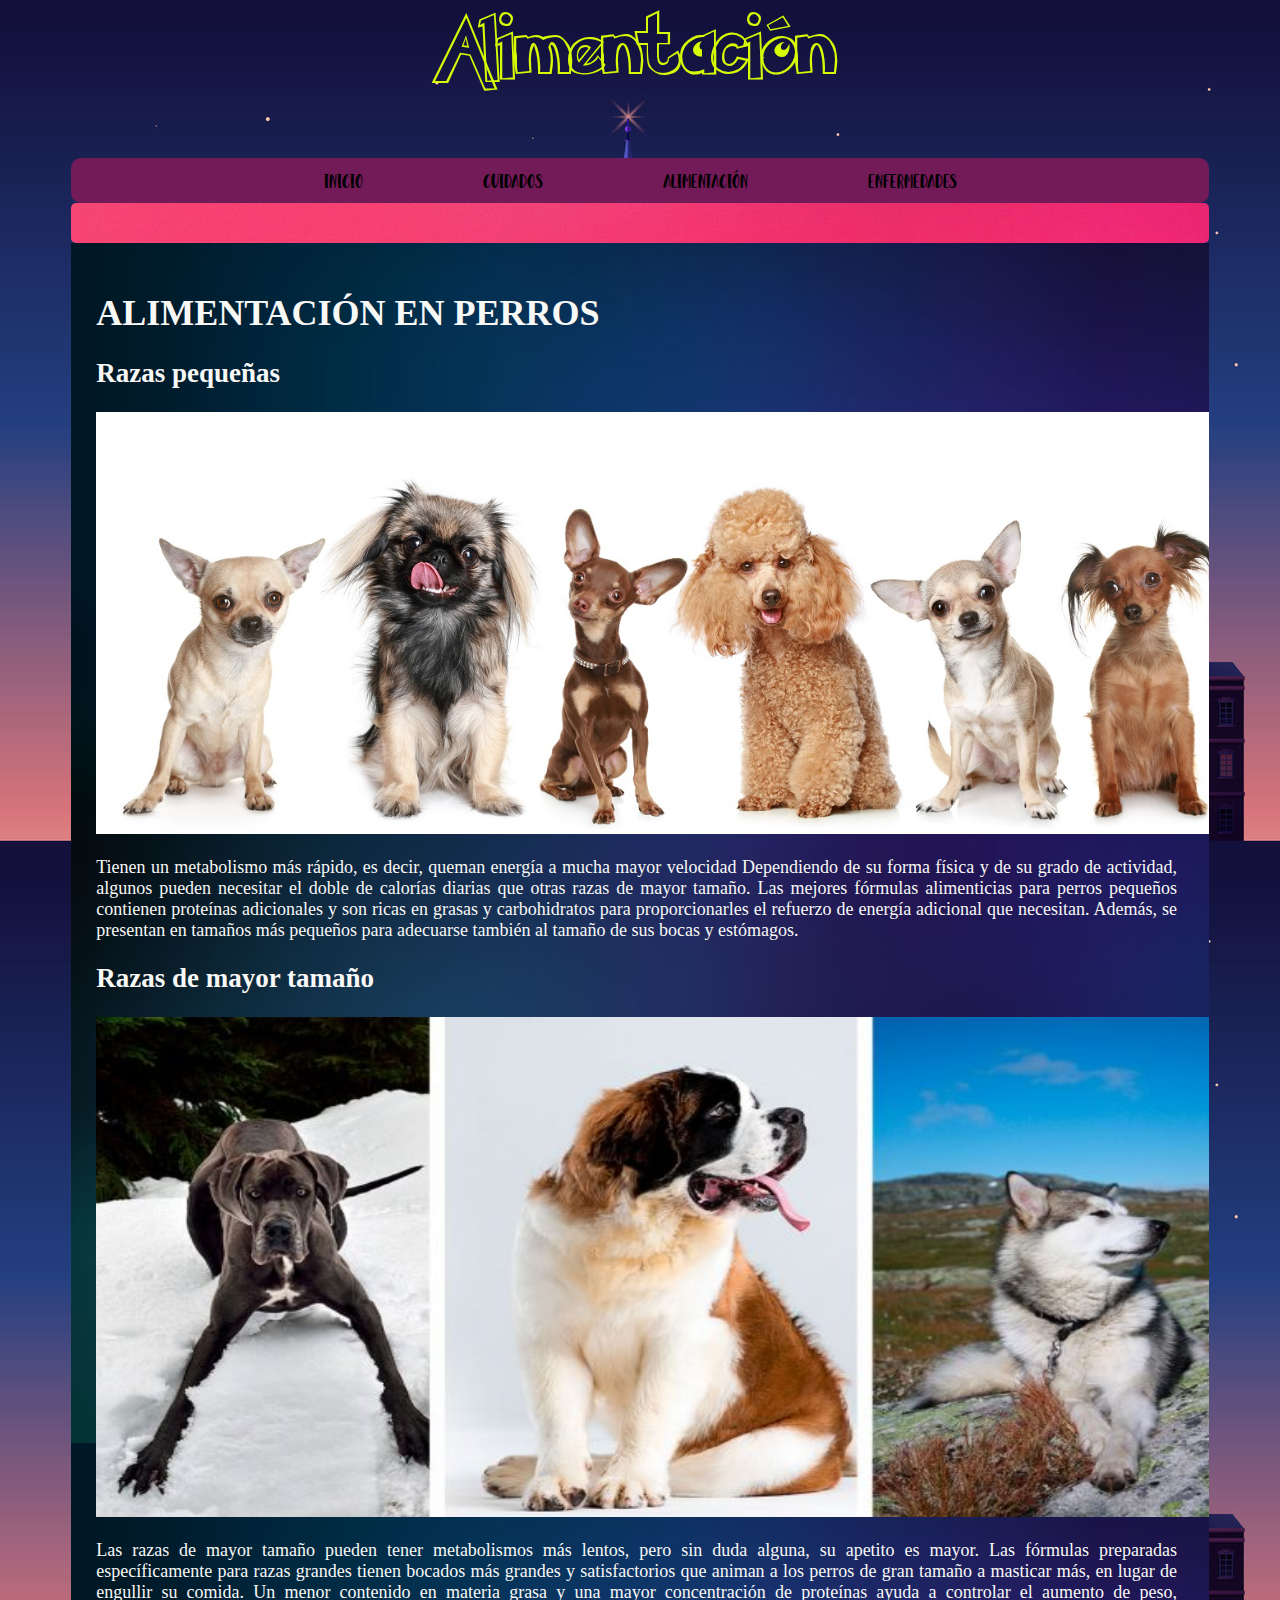
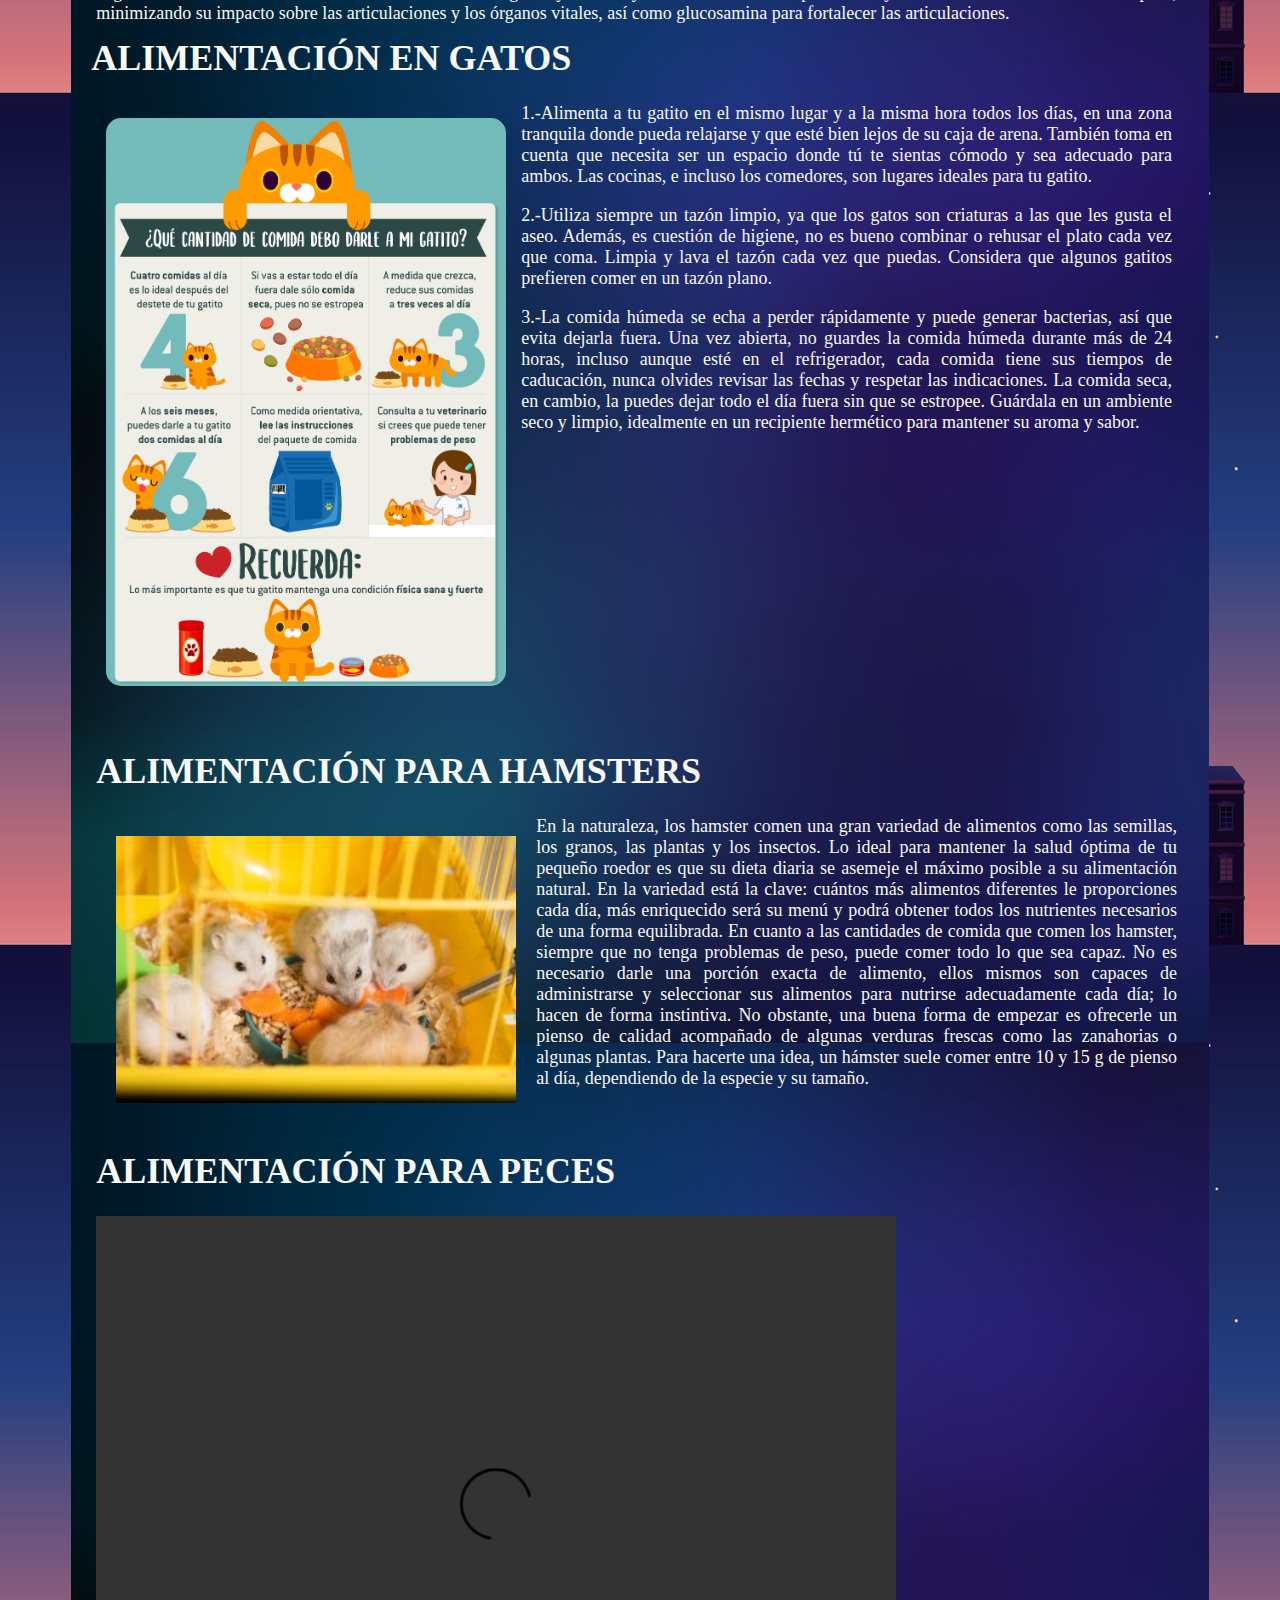
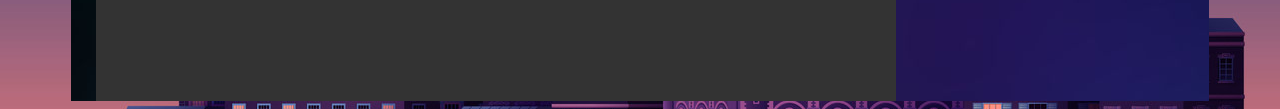
==== alimentacion.html @ 67077b10 "Add files via upload" ====
<!DOCTYPE html>
<html>
<head>
	<title>Alimentación</title>
	<link rel="stylesheet" type="text/css" href="alimentacion.css">
	<link rel="stylesheet" type="text/css" href="enlaces.css">
	<meta name="viewport" content="width=device-width, user-scalable=no, initial-scale=1.0, maximum-scale=1.0, minimum.scale=1.0">
<script type="text/javascript">
	function accion(){
		var ancla=document.getElementsByClassName('nav-enlace');
		for(var i=0;i < ancla.length;i++){
			ancla[i].classList.toggle('desaparece');
		}
	}
</script>
</head>
<body>
<header>
	<div class="cabecera">
	<div>Alimentación</div>
</div>
</header>
<nav>
	<div class="menu">
		<button class="button" onclick="accion()" > Menu</button>
		<a href="index.html" class="nav-enlace desaparece">Inicio</a>
		<a href="cuidados.html" class="nav-enlace desaparece">Cuidados</a>
		<a href="#" class="nav-enlace desaparece">Alimentación</a>
		<a href="enfermedades.html" class="nav-enlace desaparece">Enfermedades</a>
	</div>
</nav>
<div class="separador"></div>
<div class="contenedor1">
	<div class="caja1">
		<h1>ALIMENTACIÓN EN PERROS</h1>
		<h2>Razas pequeñas</h2>
		<img class="imagen1" src="alimentacion1.jpg">
		<p>Tienen un metabolismo más rápido, es decir, queman energía a mucha mayor velocidad Dependiendo de su forma física y de su grado de actividad, algunos pueden necesitar el doble de calorías diarias que otras razas de mayor tamaño. Las mejores fórmulas alimenticias para perros pequeños contienen proteínas adicionales y son ricas en grasas y carbohidratos para proporcionarles el refuerzo de energía adicional que necesitan. Además, se presentan en tamaños más pequeños para adecuarse también al tamaño de sus bocas y estómagos.</p>
		<h2>Razas de mayor tamaño</h2>
		<img class="imagen2" src="alimentacion2.jpg">
		<p>Las razas de mayor tamaño pueden tener metabolismos más lentos, pero sin duda alguna, su apetito es mayor. Las fórmulas preparadas específicamente para razas grandes tienen bocados más grandes y satisfactorios que animan a los perros de gran tamaño a masticar más, en lugar de engullir su comida. Un menor contenido en materia grasa y una mayor concentración de proteínas ayuda a controlar el aumento de peso, minimizando su impacto sobre las articulaciones y los órganos vitales, así como glucosamina para fortalecer las articulaciones.</p>
	</div>
	<div class="caja2">
		<h1>ALIMENTACIÓN EN GATOS</h1>
		<img class="imagen3" src="ejemplogato.png">
		<p>1.-Alimenta a tu gatito en el mismo lugar y a la misma hora todos los días, en una zona   tranquila donde pueda relajarse y que esté bien lejos de su caja de arena. También toma en cuenta que necesita ser un espacio donde tú te sientas cómodo y sea adecuado para ambos. Las cocinas, e incluso los comedores, son lugares ideales para tu gatito.</p>
		<p>2.-Utiliza siempre un tazón limpio, ya que los gatos son criaturas a las que les gusta el aseo. Además, es cuestión de higiene, no es bueno combinar o rehusar el plato cada vez que coma. Limpia y lava el tazón cada vez que puedas. Considera que algunos gatitos prefieren comer en un tazón plano.</p>
		<p>3.-La comida húmeda se echa a perder rápidamente y puede generar bacterias, así que evita dejarla fuera. Una vez abierta, no guardes la comida húmeda durante más de 24 horas, incluso aunque esté en el refrigerador, cada comida tiene sus tiempos de caducación, nunca olvides revisar las fechas y respetar las indicaciones. La comida seca, en cambio, la puedes dejar todo el día fuera sin que se estropee. Guárdala en un ambiente seco y limpio, idealmente en un recipiente hermético para mantener su aroma y sabor.</p>
	</div>
	<div class="caja3">
		<h1>ALIMENTACIÓN PARA HAMSTERS</h1>
		<img class="imagen4" src="alimentacion3.jpg">
		En la naturaleza, los hamster comen una gran variedad de alimentos como las semillas, los granos, las plantas y los insectos. Lo ideal para mantener la salud óptima de tu pequeño roedor es que su dieta diaria se asemeje el máximo posible a su alimentación natural. En la variedad está la clave: cuántos más alimentos diferentes le proporciones cada día, más enriquecido será su menú y podrá obtener todos los nutrientes necesarios de una forma equilibrada.
		En cuanto a las cantidades de comida que comen los hamster, siempre que no tenga problemas de peso, puede comer todo lo que sea capaz. No es necesario darle una porción exacta de alimento, ellos mismos son capaces de administrarse y seleccionar sus alimentos para nutrirse adecuadamente cada día; lo hacen de forma instintiva. No obstante, una buena forma de empezar es ofrecerle un pienso de calidad acompañado de algunas verduras frescas como las zanahorias o algunas plantas. Para hacerte una idea, un hámster suele comer entre 10 y 15 g de pienso al día, dependiendo de la especie y su tamaño.
	</div>
	<div class="caja4">
		<h1>ALIMENTACIÓN PARA PECES</h1>
		<video class="video" src="peces.mp4" width="640" height="480" autoplay controls>
		</video>
	</div>
</div>
</body>
</html>
---- alimentacion.css ----
@font-face{
	font-family: tipo1;
	src:url(fuentes/PokemonHollow.ttf);
}
@font-face{
	font-family: tipo3;
	src:url(fuentes/leavesandground.ttf);
}
body{
	background-image: url("fondo1.jpg");
}
.cabecera{ 
	width: 90% ;
	height: 150px;	
	font-family:tipo1 ;
	text-align: center;
	margin: 0px auto;
	color: #D7FC04;
	font-size: 65px;
	border-radius: 5px;
}
.separador{
	width: 90% ;
	height: 40px;
	margin:0px auto; 
	background-image: url("separador.jpg");
	border-radius: 5px;
}
.contenedor1{
	width: 90%;
	background-image: url("fondo6.jpg");
	margin: 0px auto;
	overflow: hidden;
}
.imagen1{
	width: 1150px;
	height: auto;
	float: center;
}
.imagen2{
	width: 1150px;
	height: 500px;
	float: center;
}
.imagen3{
	width: 400px;
	height: auto;
	float: left;
	padding: 15px;
	border-radius: 30px;
}
.imagen4{
	width: 400px;
	height: auto;
	float: left;
	padding: 20px;
	
}
.video{
	width: 800px;
	height: auto;
	
}
.caja1{
	width: 95%;
	height: 1300px;
	text-align: justify;
	padding: 25px;
	font-size: 18px;
	color: #F8F8F6;
}
.caja2{
	width: 95%;
	height: 550px;
	text-align: justify;
	padding: 20px;
	font-size: 18px;
	color: #F8F8F6;
}
.caja3{
	width: 95%;
	height: 350px;
	text-align: justify;
	padding:25px ;
	float: left;
	font-size: 18px;
	color: #F8F8F6;
}
.caja4{
	width: 95%;
	height: 550px;
	text-align: justify;
	padding:25px ;
	float: left;
	font-size: 18px;
	color: #F8F8F6;
}
@media screen and (max-width: 800px){

	body{
		background: #1D1212;
	}

	/*p{
		font-size: 30px;
	}*/

	h1{
		font-size: 32px;
	}

	.cabecera{
		font-size: 48px;
	}

	.menu{
		position: relative;
	}

	.separador{
		height: 4px;
	}

	.caja1{ /*caja: alimentacion en perros*/
		width: 90%;
		height: 100%;
		/*font-size: 20px;*/
	}
	/*Imagen de perros 1*/
	.imagen1{
		margin:0 25%;
		width: 50%;
	}
	/*Imagen de perros 2*/
	.imagen2{
		margin: 0 25%;
		width: 50%;
		height: auto;
	}

	.caja2{ /*caja: alimentacion en gatos*/
		width: 90%;
		height: 100%;
	}
	/*Infografía*/
	.imagen3{
		width: 50%;
	}

	.caja3{ /*caja: alimentacion en hamsters*/
		width: 90%;
		height: 100%;
	}
	.imagen4{
		width: 60%;
	}

	.caja4{
		width: 93%;
		height: 100%;
	}

	.video{
		width: 100%;
	}
}
@media screen and (max-width: 500px){
	body{
		background: black;
	}
	.cabecera{
		font-size: 40px;
	}
	h1{
		font-size: 22px;
	}
	h2{
		font-size: 18px;
	}
	.imagen1{
		margin: 0 15%;
		width: 70%;
	}
	.imagen2{
		margin: 0 15%;
		width: 70%;
	}
	.imagen4{
		margin: 0 10%;
		width: 70%;
	}
	.video{
		width: 80%;
		height: 150px;
		position: relative;
		left: 25px;
	}

}
---- enlaces.css ----
.menu{
	width: 90%;
	height: 45px;
	background: #731A58;
	margin: 0px auto;
	display: flex;
	justify-content: center;
	border-radius: 10px;
}
.nav-enlace{
	color: #000000;
	padding: 10px 60px;
	display: inline-block;
	text-decoration:none;
	font-size: 25px;
	font-family: tipo3
}
.nav-enlace:hover{
	background: #01DFD1;
	
}
.button{
	background: #01DFD1;
	color: #DF0115;
	padding: 10px 0;
	border: 2px solid #97ab15;
	display: none;
}
@media screen and (max-width: 800px){
	.menu{
		flex-direction: column;

	}
	.nav-enlace{
		margin: 1px 0;
		background: yellow;
		
	}
	.button{
		display: inline-block;

	}
	.desaparece{
		display: none;

	}	
}
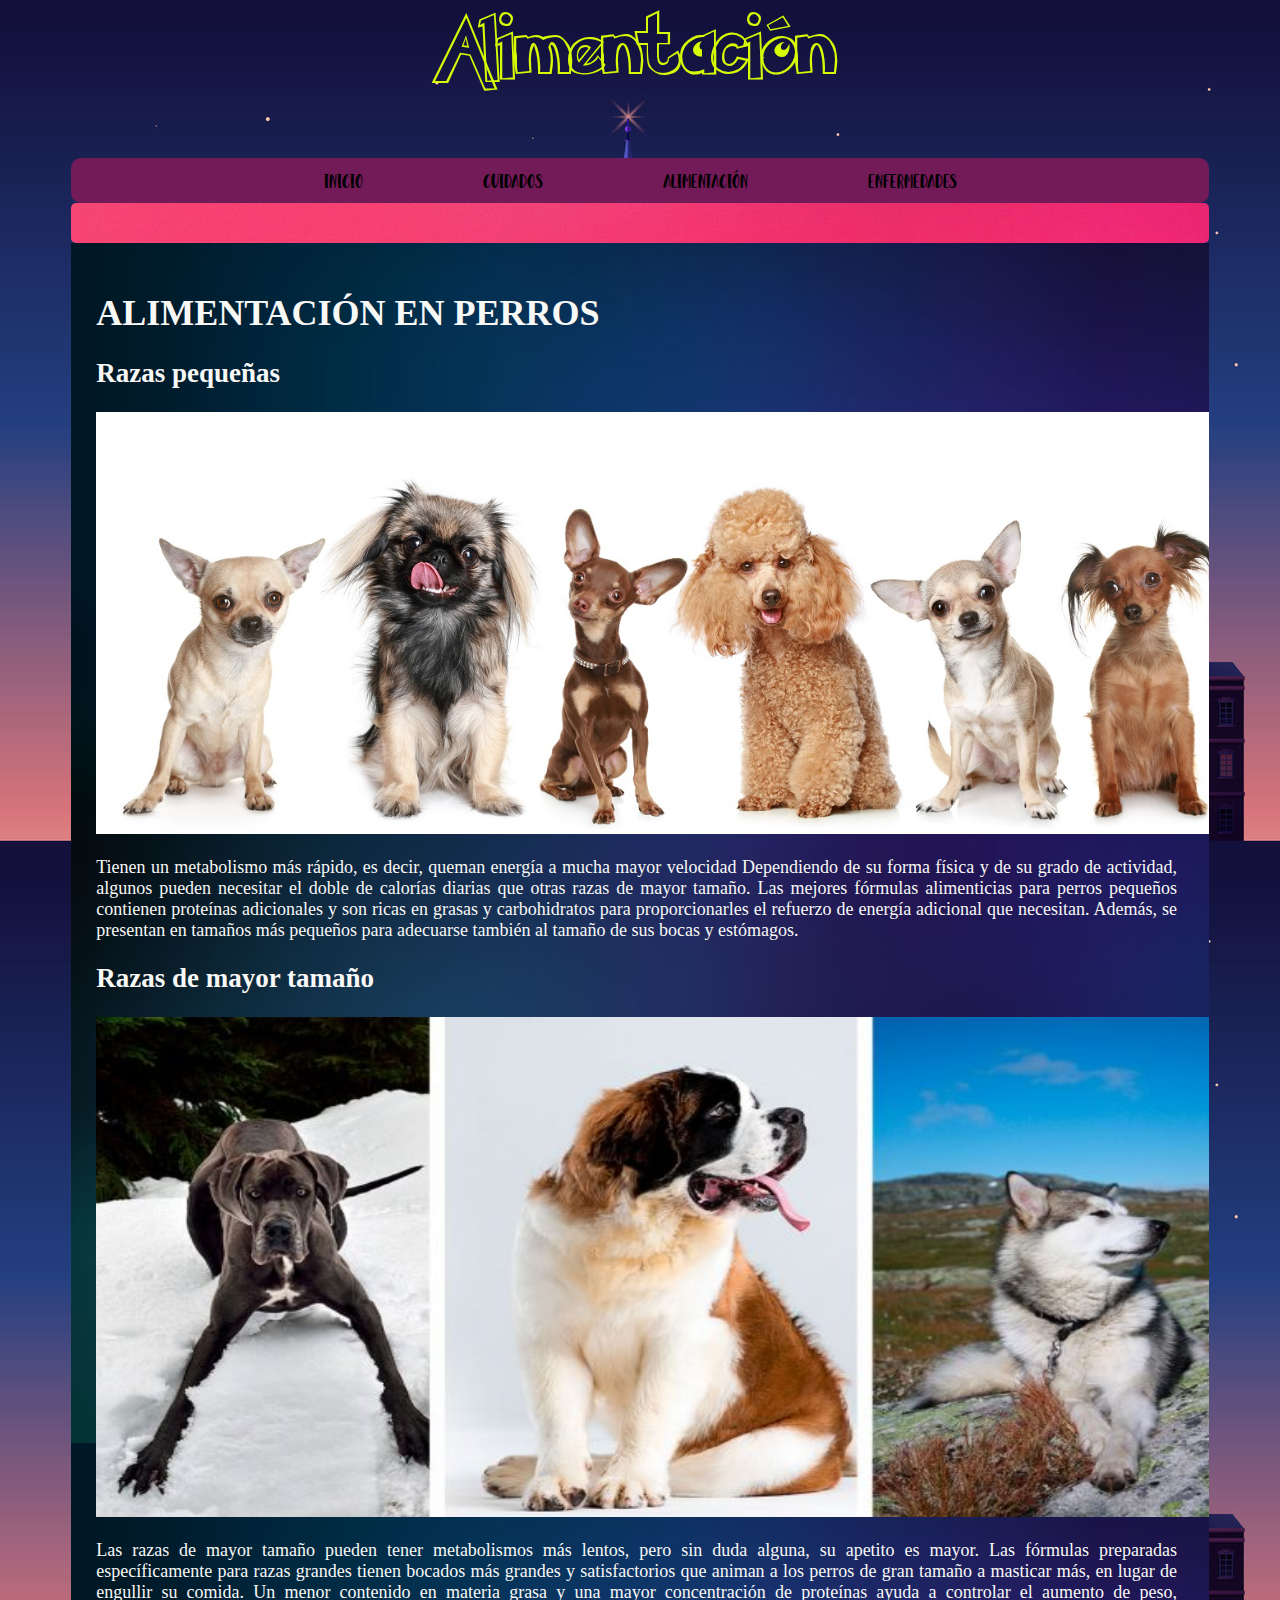
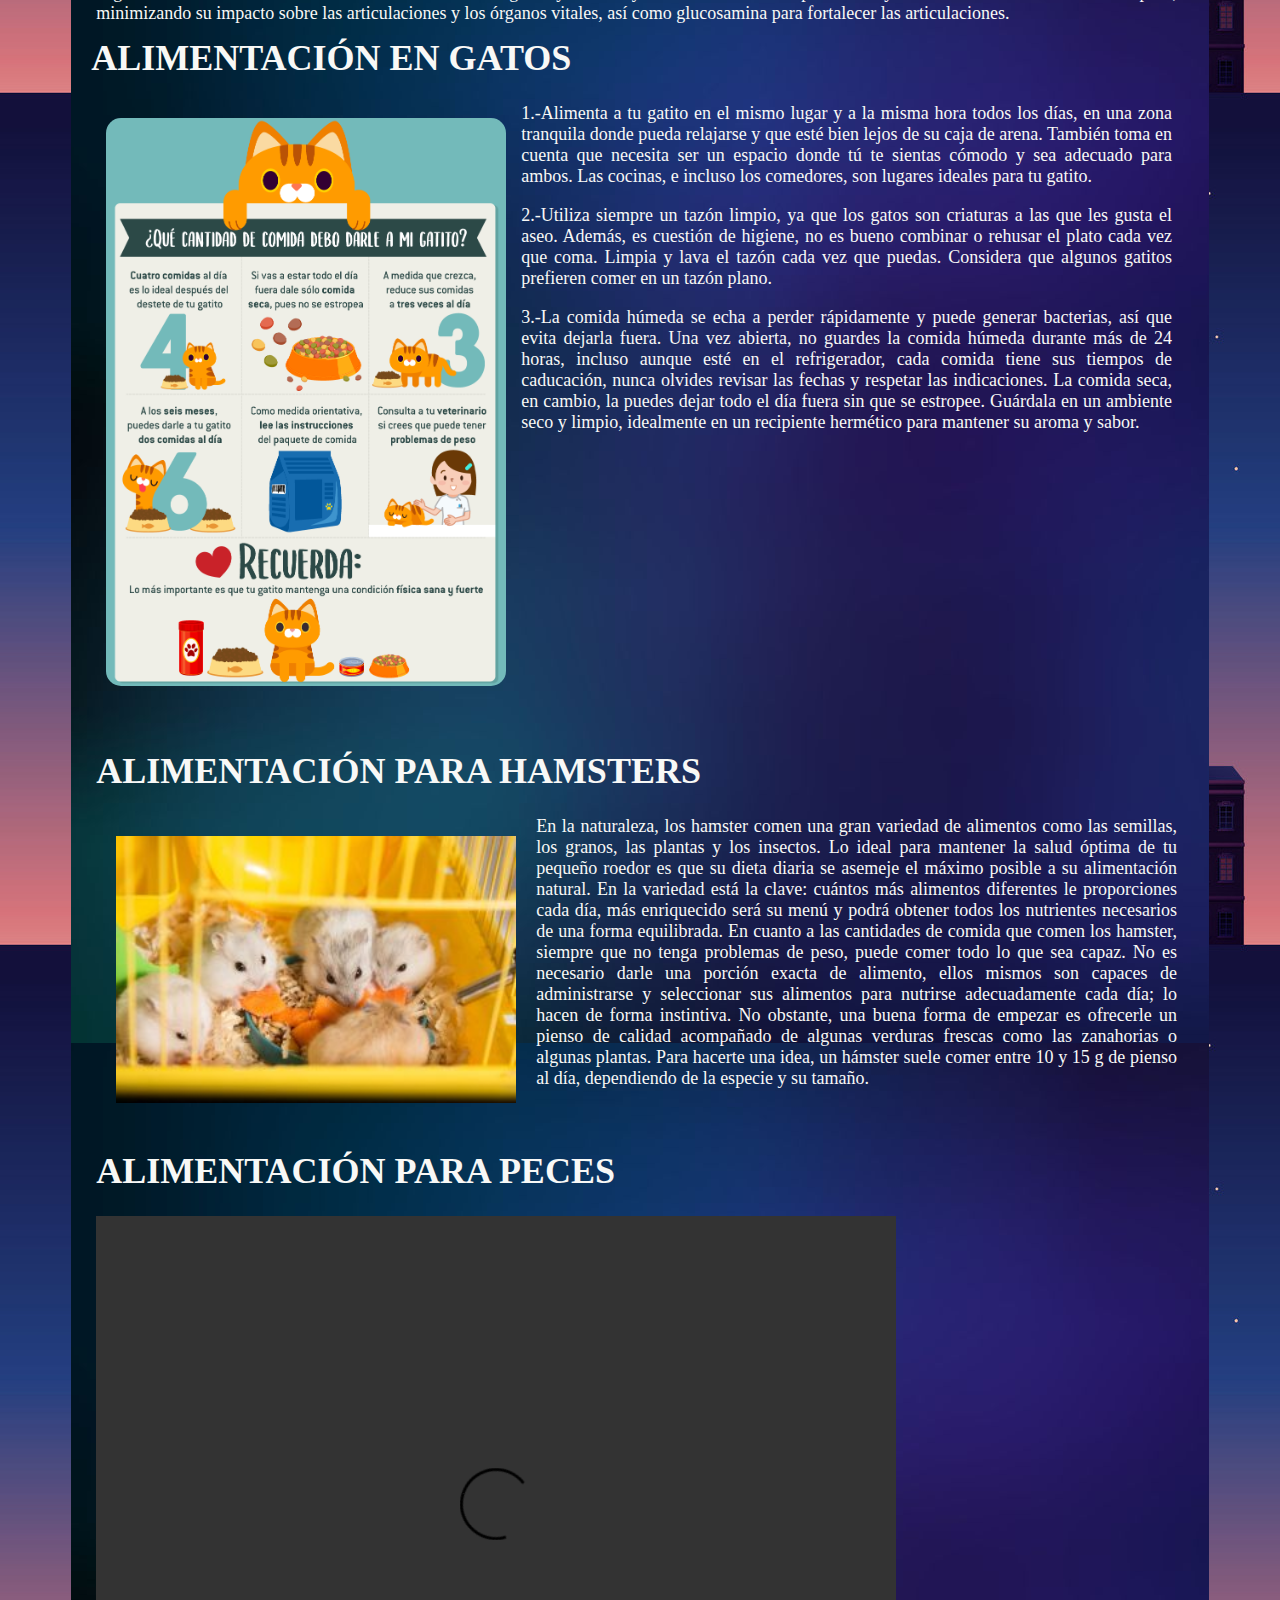
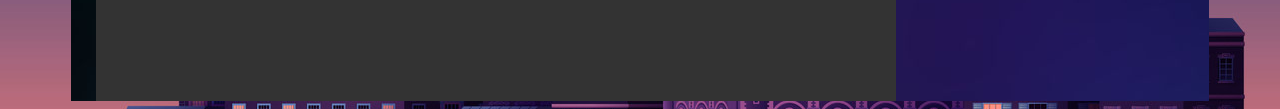
==== commit fa3a6a9d: "Update alimentacion.html" ====
--- a/alimentacion.html
+++ b/alimentacion.html
@@ -22,11 +22,11 @@
 </header>
 <nav>
 	<div class="menu">
-		<button class="button" onclick="accion()" > Menu</button>
-		<a href="index.html" class="nav-enlace desaparece">Inicio</a>
-		<a href="cuidados.html" class="nav-enlace desaparece">Cuidados</a>
-		<a href="#" class="nav-enlace desaparece">Alimentación</a>
-		<a href="enfermedades.html" class="nav-enlace desaparece">Enfermedades</a>
+		<button class="button" onclick="accion()" ><span class="icon-file-text"></span> Menu</button>
+		<a href="index.html" class="nav-enlace desaparece"><span class="icon-home3"></span> Inicio</a>
+		<a href="cuidados.html" class="nav-enlace desaparece"><span class="icon-heart"></span>Cuidados</a>
+		<a href="#" class="nav-enlace desaparece"><span class="icon-spoon-knife"></span> Alimentación</a>
+		<a href="enfermedades.html" class="nav-enlace desaparece"><span class="icon-aid-kit"></span>Enfermedades</a>
 	</div>
 </nav>
 <div class="separador"></div>
@@ -60,4 +60,4 @@
 	</div>
 </div>
 </body>
-</html>+</html>
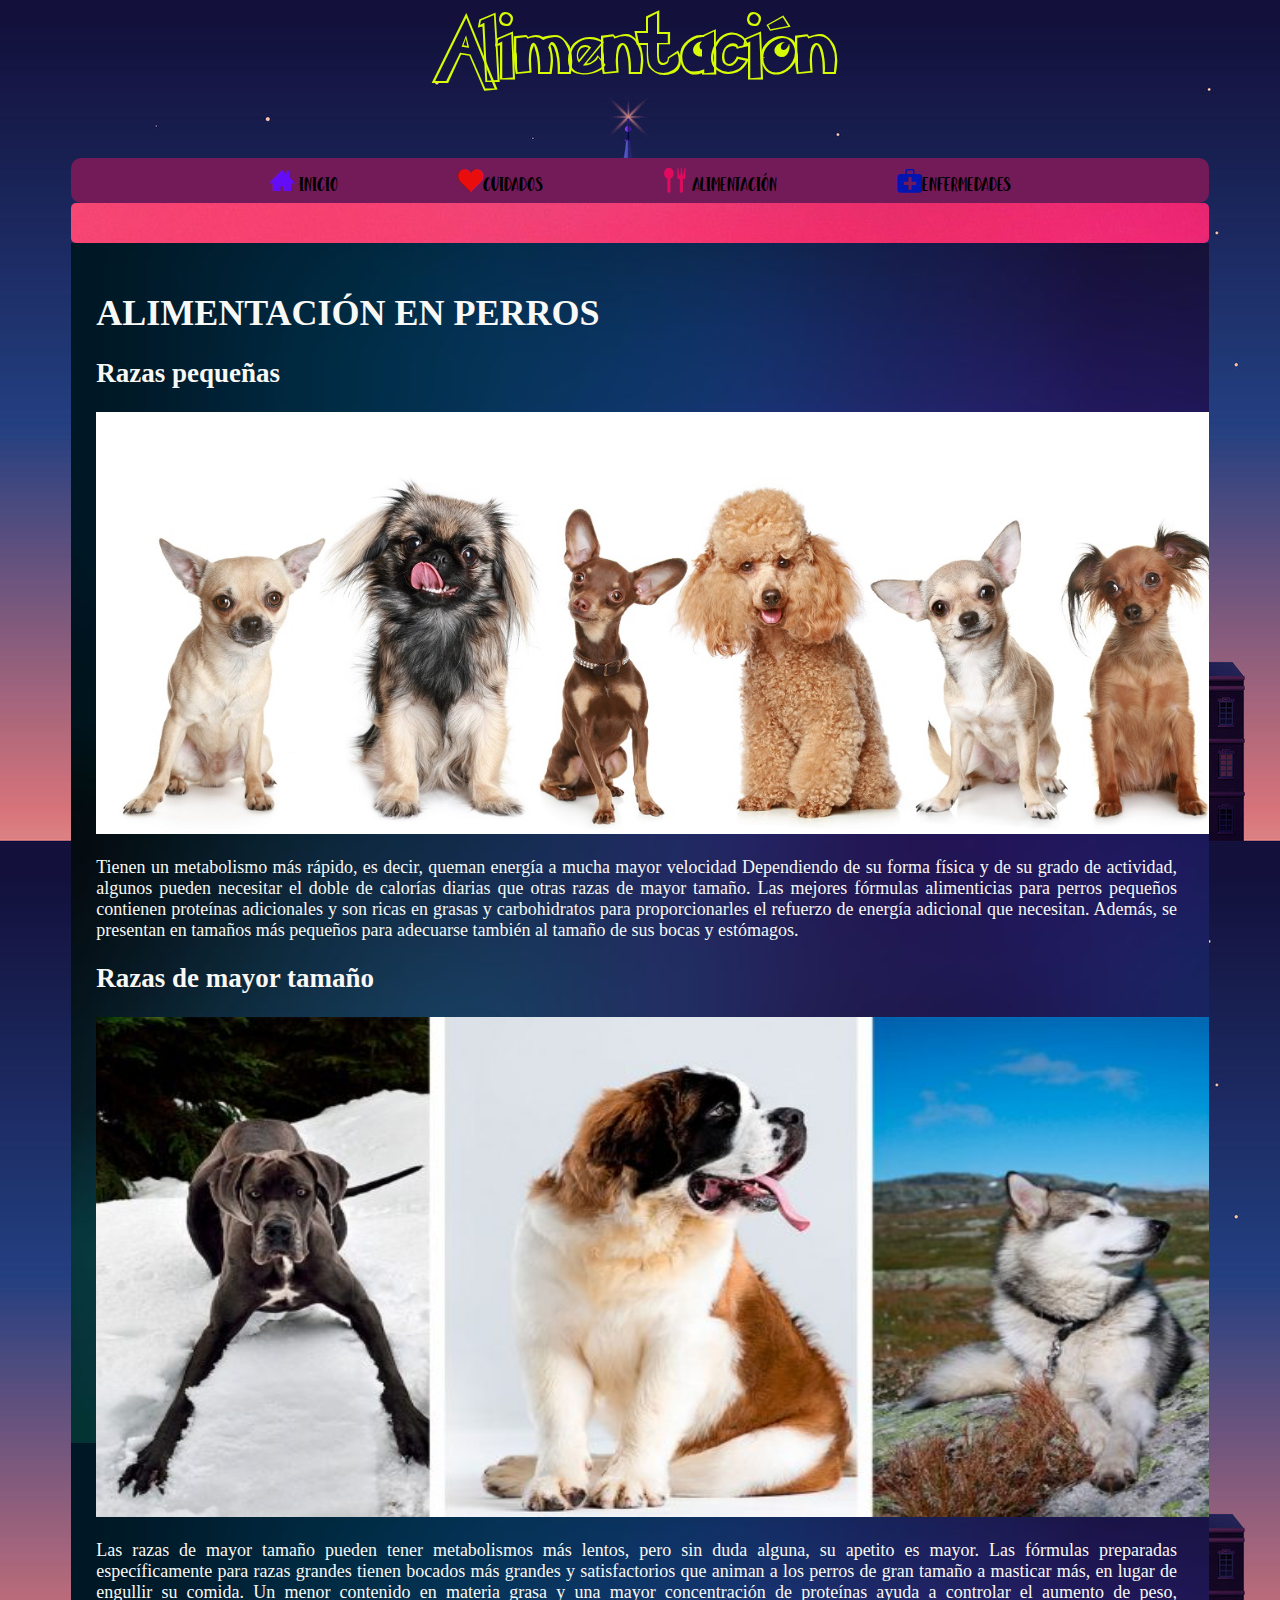
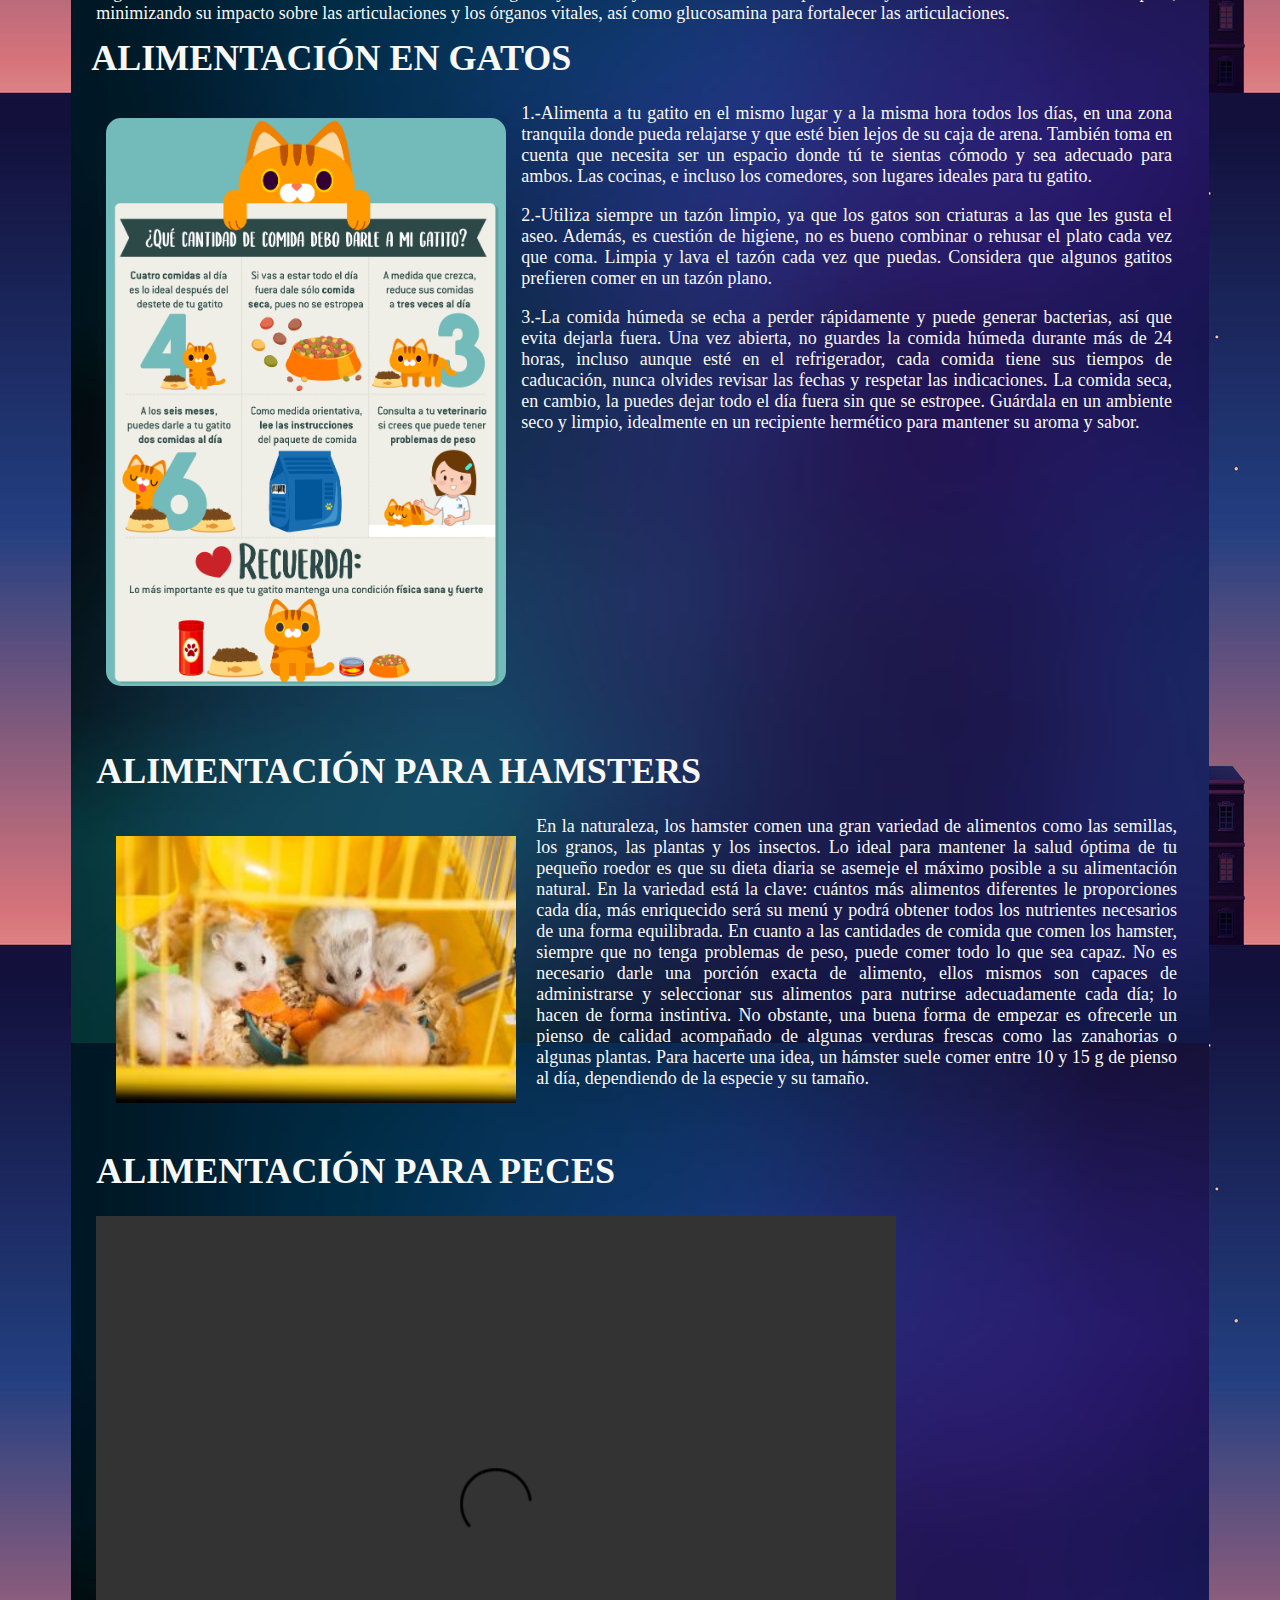
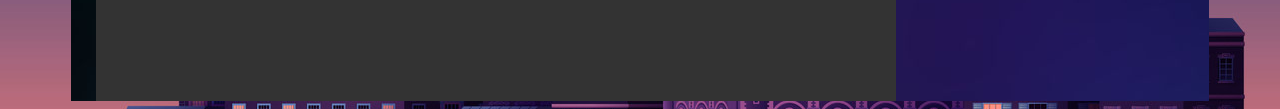
==== commit f5f19962: "Update alimentacion.html" ====
--- a/alimentacion.html
+++ b/alimentacion.html
@@ -4,6 +4,7 @@
 	<title>Alimentación</title>
 	<link rel="stylesheet" type="text/css" href="alimentacion.css">
 	<link rel="stylesheet" type="text/css" href="enlaces.css">
+	<link rel="stylesheet" type="text/css" href="style.css">
 	<meta name="viewport" content="width=device-width, user-scalable=no, initial-scale=1.0, maximum-scale=1.0, minimum.scale=1.0">
 <script type="text/javascript">
 	function accion(){
--- a/alimentacion.css
+++ b/alimentacion.css
@@ -1,3 +1,18 @@
+.icon-file-text{
+	color: #EEF50C;
+}
+.icon-home3{
+	color: #640CF5;
+}
+.icon-heart{
+	color: #E90D0D;
+}
+.icon-spoon-knife{
+	color: #E10A5F;
+}
+.icon-aid-kit{
+	color: #0315B0;
+}
 @font-face{
 	font-family: tipo1;
 	src:url(fuentes/PokemonHollow.ttf);
--- a/style.css
+++ b/style.css
@@ -0,0 +1,42 @@
+@font-face {
+  font-family: 'icomoon';
+  src:  url('fonts/icomoon.eot?ijh6c6');
+  src:  url('fonts/icomoon.eot?ijh6c6#iefix') format('embedded-opentype'),
+    url('fonts/icomoon.ttf?ijh6c6') format('truetype'),
+    url('fonts/icomoon.woff?ijh6c6') format('woff'),
+    url('fonts/icomoon.svg?ijh6c6#icomoon') format('svg');
+  font-weight: normal;
+  font-style: normal;
+  font-display: block;
+}
+
+[class^="icon-"], [class*=" icon-"] {
+  /* use !important to prevent issues with browser extensions that change fonts */
+  font-family: 'icomoon' !important;
+  speak: never;
+  font-style: normal;
+  font-weight: normal;
+  font-variant: normal;
+  text-transform: none;
+  line-height: 1;
+
+  /* Better Font Rendering =========== */
+  -webkit-font-smoothing: antialiased;
+  -moz-osx-font-smoothing: grayscale;
+}
+
+.icon-home3:before {
+  content: "\e902";
+}
+.icon-file-text:before {
+  content: "\e922";
+}
+.icon-aid-kit:before {
+  content: "\e998";
+}
+.icon-spoon-knife:before {
+  content: "\e9a3";
+}
+.icon-heart:before {
+  content: "\e9da";
+}
